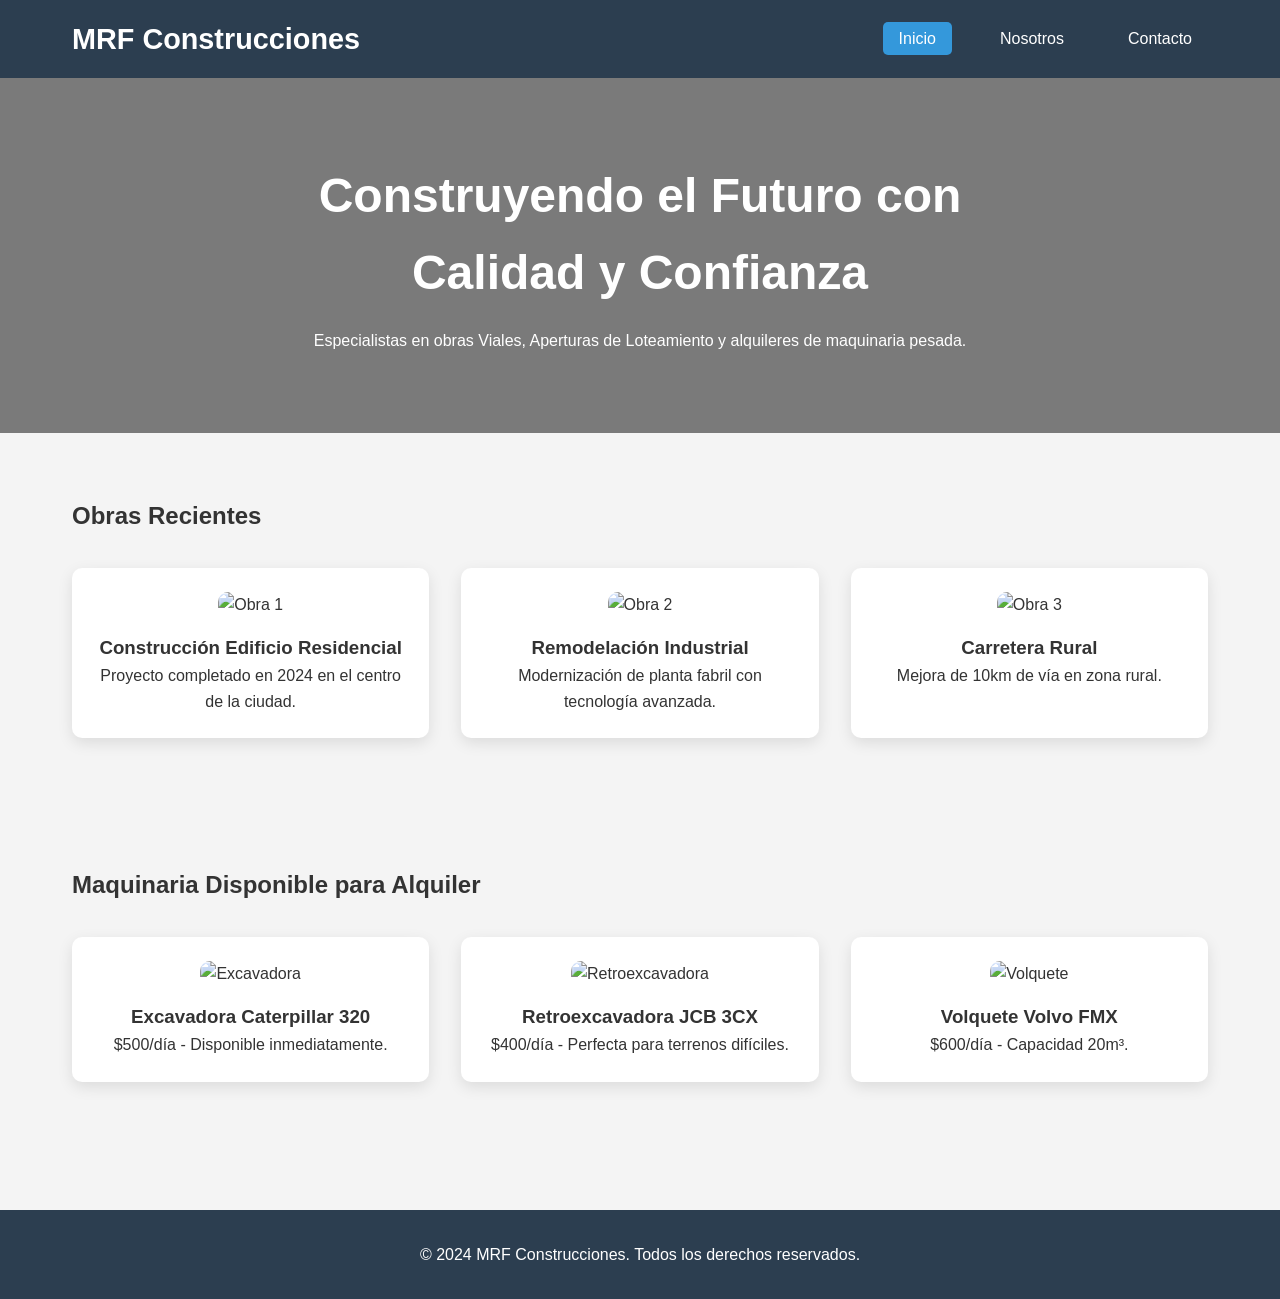
==== index.html @ a58a8673 "initial commit" ====
<!DOCTYPE html>
<html lang="es">
<head>
    <meta charset="UTF-8">
    <meta name="viewport" content="width=device-width, initial-scale=1.0">
    <title>MRF Construcciones - Inicio</title>
    <link rel="stylesheet" href="styles.css">
</head>
<body>
    <header>
        <nav>
            <div class="nav-container">
                <h1>MRF Construcciones</h1>
                <ul>
                    <li><a href="index.html" class="active">Inicio</a></li>
                    <li><a href="nosotros.html">Nosotros</a></li>
                    <li><a href="contacto.html">Contacto</a></li>
                </ul>
            </div>
        </nav>
    </header>

    <main>
        <section class="hero">
            <div class="hero-content">
                <h2>Construyendo el Futuro con Calidad y Confianza</h2>
                <p>Especialistas en obras Viales, Aperturas de Loteamiento y alquileres de maquinaria pesada.</p>
            </div>
        </section>

        <section class="obras-recientes">
            <h2>Obras Recientes</h2>
            <div class="grid">
                <div class="card">
                    <img src="assets/obra1.jpg" alt="Obra 1" loading="lazy">
                    <h3>Construcción Edificio Residencial</h3>
                    <p>Proyecto completado en 2024 en el centro de la ciudad.</p>
                </div>
                <div class="card">
                    <img src="assets/obra2.jpg" alt="Obra 2" loading="lazy">
                    <h3>Remodelación Industrial</h3>
                    <p>Modernización de planta fabril con tecnología avanzada.</p>
                </div>
                <div class="card">
                    <img src="assets/obra3.jpg" alt="Obra 3" loading="lazy">
                    <h3>Carretera Rural</h3>
                    <p>Mejora de 10km de vía en zona rural.</p>
                </div>
            </div>
        </section>

        <section class="maquinaria">
            <h2>Maquinaria Disponible para Alquiler</h2>
            <div class="grid">
                <div class="card">
                    <img src="assets/maq1.jpg" alt="Excavadora" loading="lazy">
                    <h3>Excavadora Caterpillar 320</h3>
                    <p>$500/día - Disponible inmediatamente.</p>
                </div>
                <div class="card">
                    <img src="assets/maq2.jpg" alt="Retroexcavadora" loading="lazy">
                    <h3>Retroexcavadora JCB 3CX</h3>
                    <p>$400/día - Perfecta para terrenos difíciles.</p>
                </div>
                <div class="card">
                    <img src="assets/maq3.jpg" alt="Volquete" loading="lazy">
                    <h3>Volquete Volvo FMX</h3>
                    <p>$600/día - Capacidad 20m³.</p>
                </div>
            </div>
        </section>
    </main>

    <footer>
        <p>&copy; 2024 MRF Construcciones. Todos los derechos reservados.</p>
    </footer>

    <script src="script.js"></script>
</body>
</html>
---- styles.css ----
/* Reset y estilos base */
* {
    margin: 0;
    padding: 0;
    box-sizing: border-box;
}

body {
    font-family: 'Arial', sans-serif;
    line-height: 1.6;
    color: #333;
    background-color: #f4f4f4;
}

a {
    text-decoration: none;
    color: inherit;
}

ul {
    list-style: none;
}

/* Header y Nav */
header {
    background: #2c3e50;
    color: white;
    padding: 1rem 0;
    position: sticky;
    top: 0;
    z-index: 100;
}

.nav-container {
    max-width: 1200px;
    margin: 0 auto;
    display: flex;
    justify-content: space-between;
    align-items: center;
    padding: 0 2rem;
}

nav h1 {
    font-size: 1.8rem;
}

nav ul {
    display: flex;
    gap: 2rem;
}

nav a {
    padding: 0.5rem 1rem;
    border-radius: 5px;
    transition: background 0.3s;
}

nav a:hover,
nav a.active {
    background: #3498db;
}

/* Hero sections */
.hero,
.nosotros-hero,
.contacto-hero {
    background: linear-gradient(rgba(0,0,0,0.5), rgba(0,0,0,0.5)), url('assets/hero-bg.jpg') center/cover;
    color: white;
    text-align: center;
    padding: 5rem 2rem;
}

.hero-content,
.nosotros-content {
    max-width: 800px;
    margin: 0 auto;
}

.hero h2,
.nosotros-hero h2 {
    font-size: 3rem;
    margin-bottom: 1rem;
}

/* Grid y Cards */
.obras-recientes,
.maquinaria,
.mision-vision {
    padding: 4rem 2rem;
    max-width: 1200px;
    margin: 0 auto;
}

.grid {
    display: grid;
    grid-template-columns: repeat(auto-fit, minmax(350px, 1fr));
    gap: 2rem;
    margin-top: 2rem;
}

.card {
    background: white;
    padding: 1.5rem;
    border-radius: 10px;
    box-shadow: 0 5px 15px rgba(0,0,0,0.1);
    text-align: center;
    transition: transform 0.3s;
}

.card:hover {
    transform: translateY(-5px);
}

.card img {
    width: 100%;
    height: 200px;
    object-fit: cover;
    border-radius: 10px;
    margin-bottom: 1rem;
}

/* Valores */
.valores {
    padding: 4rem 2rem;
    max-width: 800px;
    margin: 0 auto;
}

.valores h2 {
    text-align: center;
    margin-bottom: 2rem;
    font-size: 2.5rem;
}

.valores ul {
    background: white;
    padding: 2rem;
    border-radius: 10px;
    box-shadow: 0 5px 15px rgba(0,0,0,0.1);
}

.valores li {
    margin-bottom: 1rem;
    padding-left: 2rem;
    position: relative;
}

.valores li::before {
    content: '✓';
    position: absolute;
    left: 0;
    color: #27ae60;
    font-weight: bold;
}

/* Formulario Contacto */
.form-section {
    padding: 4rem 2rem;
    max-width: 600px;
    margin: 0 auto;
}

.form-group {
    margin-bottom: 1.5rem;
}

label {
    display: block;
    margin-bottom: 0.5rem;
    font-weight: bold;
}

input,
textarea {
    width: 100%;
    padding: 1rem;
    border: 1px solid #ddd;
    border-radius: 5px;
    font-size: 1rem;
}

textarea {
    resize: vertical;
}

button {
    background: #3498db;
    color: white;
    padding: 1rem 2rem;
    border: none;
    border-radius: 5px;
    font-size: 1.1rem;
    cursor: pointer;
    width: 100%;
    transition: background 0.3s;
}

button:hover {
    background: #2980b9;
}

/* Contacto Info */
.contacto-info {
    padding: 2rem;
    max-width: 600px;
    margin: 2rem auto;
    background: white;
    border-radius: 10px;
    box-shadow: 0 5px 15px rgba(0,0,0,0.1);
    text-align: center;
}

/* Mensajes de éxito/error (Requisito 6) */
.message {
    padding: 1.5rem;
    margin-bottom: 2rem;
    border-radius: 10px;
    box-shadow: 0 5px 15px rgba(0,0,0,0.1);
    text-align: center;
    position: relative;
}

.success-msg {
    background: #d4edda;
    color: #155724;
    border: 1px solid #c3e6cb;
}

.error-msg {
    background: #f8d7da;
    color: #721c24;
    border: 1px solid #f5c6cb;
}

.message-close {
    position: absolute;
    top: 10px;
    right: 15px;
    background: none;
    border: none;
    font-size: 1.5rem;
    cursor: pointer;
    color: inherit;
}

/* Footer */
footer {
    background: #2c3e50;
    color: white;
    text-align: center;
    padding: 2rem;
    margin-top: 4rem;
}

/* Responsive */
@media (max-width: 768px) {
    .nav-container {
        flex-direction: column;
        gap: 1rem;
    }

    nav ul {
        gap: 1rem;
    }

    .hero h2 {
        font-size: 2rem;
    }

    .grid {
        grid-template-columns: 1fr;
    }
}
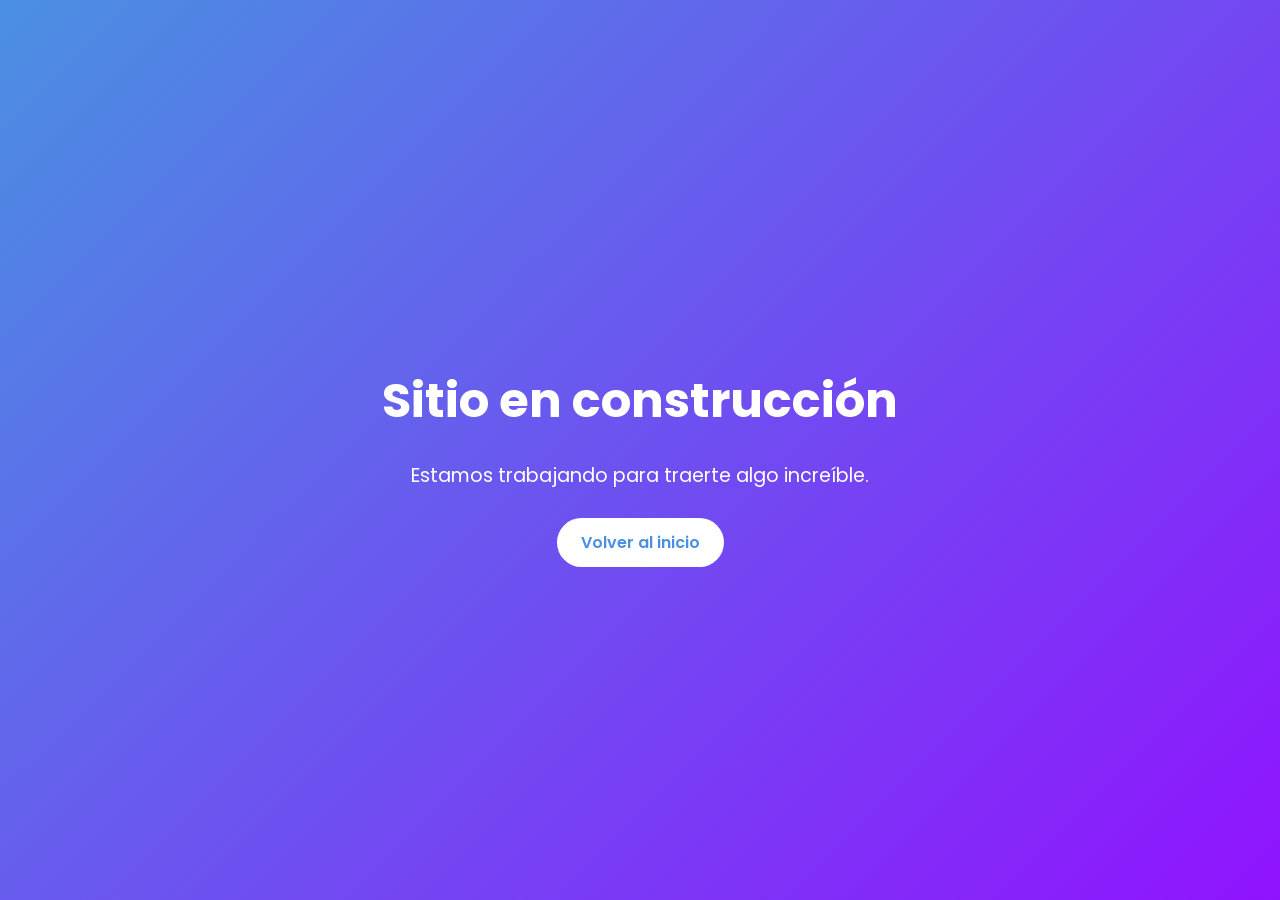
==== commit 32f93c4d: "Update index.html" ====
--- a/index.html
+++ b/index.html
@@ -1,80 +1,55 @@
 <!DOCTYPE html>
 <html lang="es">
 <head>
-    <meta charset="UTF-8">
-    <meta name="viewport" content="width=device-width, initial-scale=1.0">
-    <title>MRF Construcciones - Inicio</title>
-    <link rel="stylesheet" href="styles.css">
+  <meta charset="UTF-8">
+  <meta name="viewport" content="width=device-width, initial-scale=1.0">
+  <title>Sitio en Construcción</title>
+  <link href="https://fonts.googleapis.com/css2?family=Poppins:wght@400;600&display=swap" rel="stylesheet">
+  <style>
+    body {
+      margin: 0;
+      font-family: 'Poppins', sans-serif;
+      background: linear-gradient(135deg, #4a90e2, #9013fe);
+      color: #fff;
+      display: flex;
+      justify-content: center;
+      align-items: center;
+      height: 100vh;
+      text-align: center;
+    }
+    .construction-container {
+      max-width: 600px;
+      padding: 20px;
+    }
+    h1 {
+      font-size: 3em;
+      margin-bottom: 0.5em;
+    }
+    p {
+      font-size: 1.2em;
+      margin-bottom: 1.5em;
+    }
+    a.button {
+      display: inline-block;
+      padding: 12px 24px;
+      background-color: #fff;
+      color: #4a90e2;
+      font-weight: 600;
+      text-decoration: none;
+      border-radius: 30px;
+      transition: background-color 0.3s, color 0.3s;
+    }
+    a.button:hover {
+      background-color: #4a90e2;
+      color: #fff;
+    }
+  </style>
 </head>
 <body>
-    <header>
-        <nav>
-            <div class="nav-container">
-                <h1>MRF Construcciones</h1>
-                <ul>
-                    <li><a href="index.html" class="active">Inicio</a></li>
-                    <li><a href="nosotros.html">Nosotros</a></li>
-                    <li><a href="contacto.html">Contacto</a></li>
-                </ul>
-            </div>
-        </nav>
-    </header>
-
-    <main>
-        <section class="hero">
-            <div class="hero-content">
-                <h2>Construyendo el Futuro con Calidad y Confianza</h2>
-                <p>Especialistas en obras Viales, Aperturas de Loteamiento y alquileres de maquinaria pesada.</p>
-            </div>
-        </section>
-
-        <section class="obras-recientes">
-            <h2>Obras Recientes</h2>
-            <div class="grid">
-                <div class="card">
-                    <img src="assets/obra1.jpg" alt="Obra 1" loading="lazy">
-                    <h3>Construcción Edificio Residencial</h3>
-                    <p>Proyecto completado en 2024 en el centro de la ciudad.</p>
-                </div>
-                <div class="card">
-                    <img src="assets/obra2.jpg" alt="Obra 2" loading="lazy">
-                    <h3>Remodelación Industrial</h3>
-                    <p>Modernización de planta fabril con tecnología avanzada.</p>
-                </div>
-                <div class="card">
-                    <img src="assets/obra3.jpg" alt="Obra 3" loading="lazy">
-                    <h3>Carretera Rural</h3>
-                    <p>Mejora de 10km de vía en zona rural.</p>
-                </div>
-            </div>
-        </section>
-
-        <section class="maquinaria">
-            <h2>Maquinaria Disponible para Alquiler</h2>
-            <div class="grid">
-                <div class="card">
-                    <img src="assets/maq1.jpg" alt="Excavadora" loading="lazy">
-                    <h3>Excavadora Caterpillar 320</h3>
-                    <p>$500/día - Disponible inmediatamente.</p>
-                </div>
-                <div class="card">
-                    <img src="assets/maq2.jpg" alt="Retroexcavadora" loading="lazy">
-                    <h3>Retroexcavadora JCB 3CX</h3>
-                    <p>$400/día - Perfecta para terrenos difíciles.</p>
-                </div>
-                <div class="card">
-                    <img src="assets/maq3.jpg" alt="Volquete" loading="lazy">
-                    <h3>Volquete Volvo FMX</h3>
-                    <p>$600/día - Capacidad 20m³.</p>
-                </div>
-            </div>
-        </section>
-    </main>
-
-    <footer>
-        <p>&copy; 2024 MRF Construcciones. Todos los derechos reservados.</p>
-    </footer>
-
-    <script src="script.js"></script>
+  <div class="construction-container">
+    <h1>Sitio en construcción</h1>
+    <p>Estamos trabajando para traerte algo increíble.</p>
+    <a href="index.html" class="button">Volver al inicio</a>
+  </div>
 </body>
 </html>
